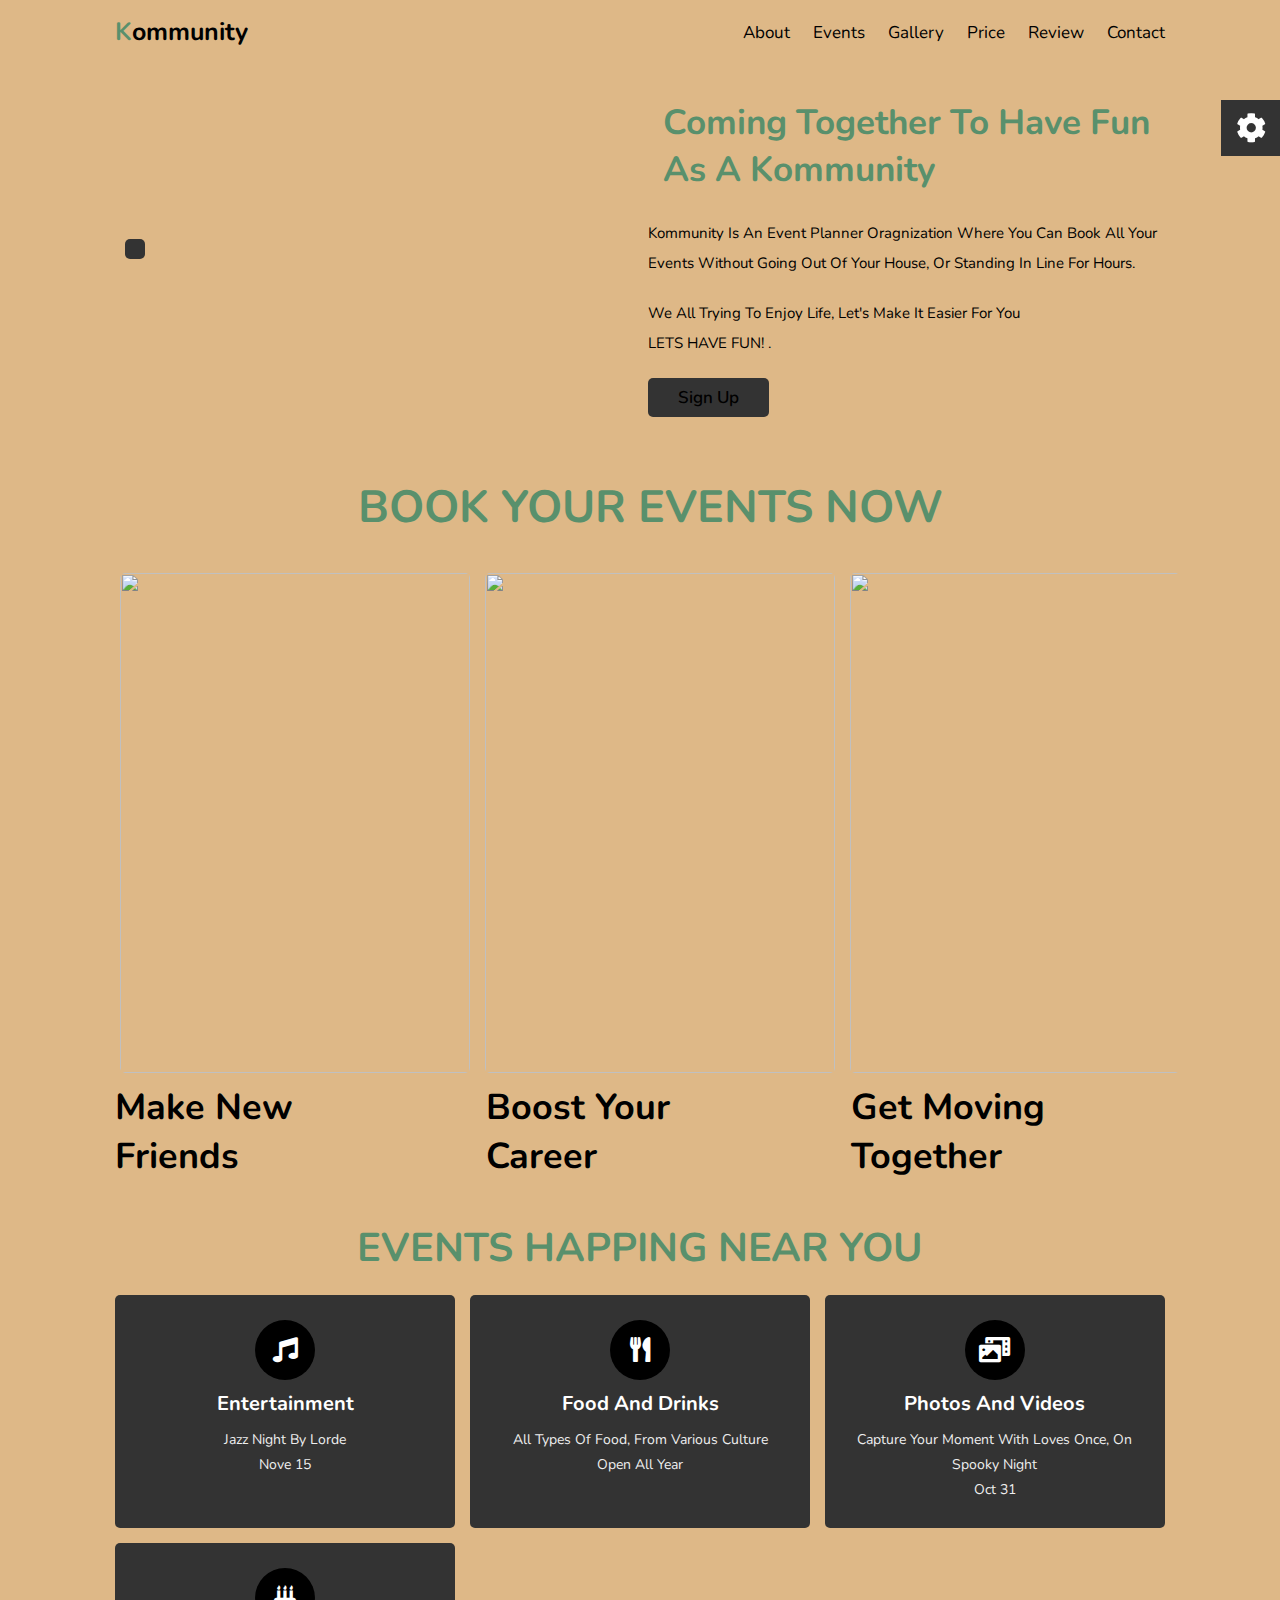
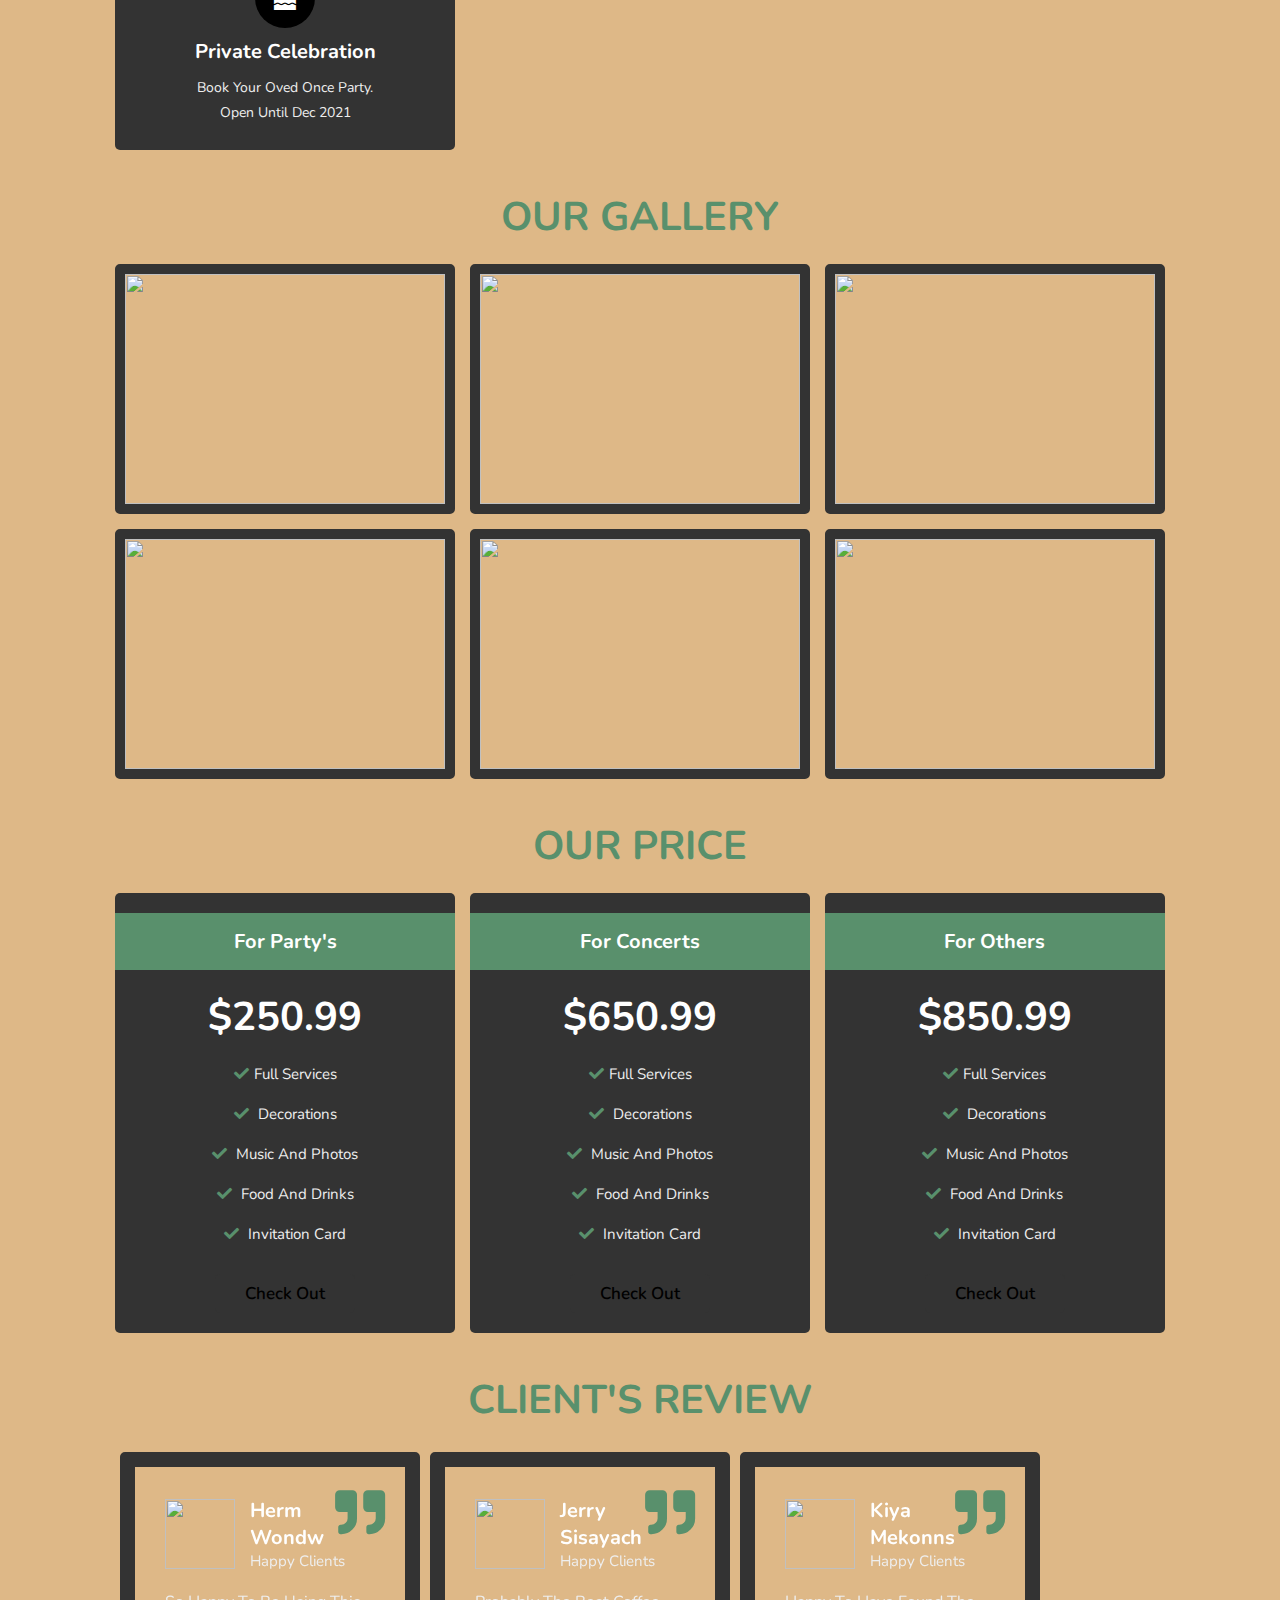
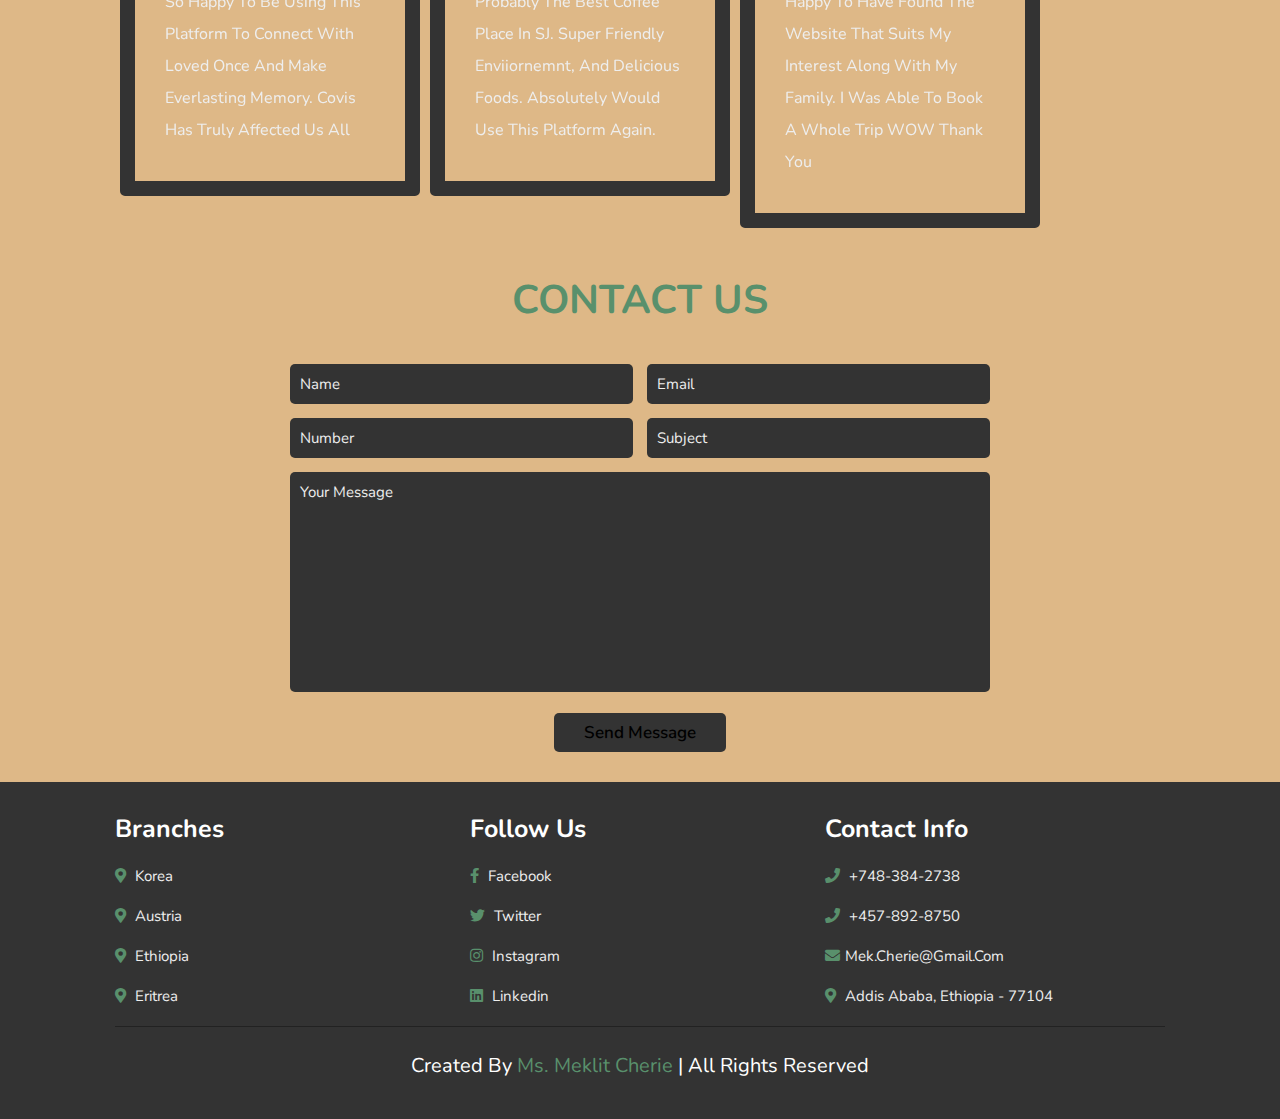
==== index.html @ 5fc0ddd0 "finished building a event planner website" ====
<!DOCTYPE html>
<html lang="en">
<head>
    <meta charset="UTF-8">
    <meta http-equiv="X-UA-Compatible" content="IE=edge">
    <meta name="viewport" content="width=device-width, initial-scale=1.0">
    <title> Event Organizer </title>
    <link rel ="icon" href = "http://127.0.0.1:5500/images/logo.svg" />
    <link rel="stylesheet" href="https://unpkg.com/swiper/swiper-bundle.min.css" />
    <link rel="stylesheet" href="https://cdnjs.cloudflare.com/ajax/libs/font-awesome/5.15.4/css/all.min.css">
    <link rel="stylesheet" href="css/style.css">

</head>
<body>
        <header class="header">
            <a href="#" class="logo"><span>k</span>ommunity</a>
        
            <nav class="navbar">
                <a href="#about">about</a>
                <a href="#service">events</a>
                <a href="#gallery">gallery</a>
                <a href="#price">price</a>
                <a href="#review">review</a>
                <a href="#contact">contact</a>
            </nav>
            <div id="menu-bars" class="fas fa-bars"></div>  
    </header>
    <section class="about" id="about">
        
        <div class="row">
        
            <div class="image">
                <img src="http://127.0.0.1:5500/images/logo.svg" alt="">
            </div>
        
            <div class="content">
                <h3><span>coming together to have fun as a Kommunity </span></h3>
                <p>Kommunity is an event planner oragnization where you can book all your events without going out of your house, or standing in line for hours.</p>
                <p>We all trying to enjoy life, let's make it easier for you<br> LETS HAVE FUN! .</p>
                <a href="#" class="btn">Sign Up</a>
            </div>
        
        </div>
        
        </section>
<section class="home" id="home">

    <div class="content">
        <h3><span> Book your events Now </span></h3>
    </div>

    <div class="swiper-container home-slider">
        <div class="attractions">
            <div class="swiper-slide"><img src="http://127.0.0.1:5500/images/friend.svg" alt=""></div>
            <div class="swiper-slide"><img src="http://127.0.0.1:5500/images/career.svg" alt=""></div>
            <div class="swiper-slide"><img src="http://127.0.0.1:5500/images/moving.svg" alt="" width="50" height="50"></div>
            
        </div>
        <div class="attraction">
            <h1 class="friend">Make new Friends</h1>
            <h1 class="career">Boost your career</h1>
            <h1 class="moving">Get Moving Together</h1>
        </div>
    </div>

</section>

<section class="service" id="service">

    <h1 class="heading"> Events Happing <span> Near You</span> </h1>

    <div class="box-container">

        <div class="box">
            <i class="fas fa-music"></i>
            <h3>entertainment</h3>
            <p> Jazz Night by Lorde <br> Nove 15 </p>
            
        </div>

        <div class="box">
            <i class="fas fa-utensils"></i>
            <h3>food and drinks</h3>
            <p> All types of Food, from various culture<br> open All Year</p>
        </div>

        <div class="box">
            <i class="fas fa-photo-video"></i>
            <h3>photos and videos</h3>
            <p>Capture your moment with loves once, on spooky Night <br> Oct 31</p>
        </div>

        <div class="box">
            <i class="fas fa-birthday-cake"></i>
            <h3>Private celebration</h3>
            <p>Book your oved once party. <br> open until dec 2021</p>
        </div>
    </div>

</section>


<section class="gallery" id="gallery">

    <h1 class="heading">our <span>gallery</span></h1>

    <div class="box-container">
        <div class="box">
            <img src="https://c1.wallpaperflare.com/preview/45/111/749/people-marriage-married-wedding.jpg" alt="">
            <h3 class="title">photos and events</h3>
            <div class="icons">
                <a href="#" class="fas fa-heart"></a>
                <a href="#" class="fas fa-share"></a>
                <a href="#" class="fas fa-eye"></a>
            </div>
        </div>
        <div class="box">
            <img src="https://c0.wallpaperflare.com/preview/919/219/684/audience-black-and-white-celebration-concert.jpg" alt="">
            <h3 class="title">photos and events</h3>
            <div class="icons">
                <a href="#" class="fas fa-heart"></a>
                <a href="#" class="fas fa-share"></a>
                <a href="#" class="fas fa-eye"></a>
            </div>
        </div>
        <div class="box">
            <img src="https://encrypted-tbn0.gstatic.com/images?q=tbn:ANd9GcQjiyX6cXEpVrWyEo81W2qs1xdSeV_TEmCECw&usqp=CAU" alt="">
            <h3 class="title">photos and events</h3>
            <div class="icons">
                <a href="#" class="fas fa-heart"></a>
                <a href="#" class="fas fa-share"></a>
                <a href="#" class="fas fa-eye"></a>
            </div>
        </div>

        <div class="box">
            <img src="https://image1.masterfile.com/getImage/NzAwLTAwMTg1ODk2ZW4uMDAwMDAwMDA=AB-wEd/700-00185896en_Masterfile.jpg" alt="">
            <h3 class="title">photos and events</h3>
            <div class="icons">
                <a href="#" class="fas fa-heart"></a>
                <a href="#" class="fas fa-share"></a>
                <a href="#" class="fas fa-eye"></a>
            </div>
        </div>
        <div class="box">
            <img src="https://changingaging.org/wp-content/uploads/woman-doing-yoga-at-sunset_800.jpg" alt="">
            <h3 class="title">photos and events</h3>
            <div class="icons">
                <a href="#" class="fas fa-heart"></a>
                <a href="#" class="fas fa-share"></a>
                <a href="#" class="fas fa-eye"></a>
            </div>
        </div>
        <div class="box">
            <img src="https://yourcoaste.com/wp-content/uploads/2017/04/Mobile-Pantry-e1493591488476.jpg" alt="">
            <h3 class="title">photos and events</h3>
            <div class="icons">
                <a href="#" class="fas fa-heart"></a>
                <a href="#" class="fas fa-share"></a>
                <a href="#" class="fas fa-eye"></a>
            </div>
        </div>

</section>


<section class="price" id="price">

    <h1 class="heading"> our <span>price</span> </h1>

    <div class="box-container">

        <div class="box">
            <h3 class="title">for Party's</h3>
            <h3 class="amount">$250.99</h3>
            <ul>
                <li><i class="fas fa-check"></i>full services</li>
                <li> <i class="fas fa-check"></i> decorations </li>
                <li> <i class="fas fa-check"></i> music and photos </li>
                <li> <i class="fas fa-check"></i> food and drinks </li>
                <li> <i class="fas fa-check"></i> invitation card </li>
            </ul>
            <a href="#" class="btn">check out</a>
        </div>

        <div class="box">
            <h3 class="title">for concerts</h3>
            <h3 class="amount">$650.99</h3>
            <ul>
                <li><i class="fas fa-check"></i>full services</li>
                <li> <i class="fas fa-check"></i> decorations </li>
                <li> <i class="fas fa-check"></i> music and photos </li>
                <li> <i class="fas fa-check"></i> food and drinks </li>
                <li> <i class="fas fa-check"></i> invitation card </li>
            </ul>
            <a href="#" class="btn">check out</a>
        </div>

        <div class="box">
            <h3 class="title">for others</h3>
            <h3 class="amount">$850.99</h3>
            <ul>
                <li><i class="fas fa-check"></i>full services</li>
                <li> <i class="fas fa-check"></i> decorations </li>
                <li> <i class="fas fa-check"></i> music and photos </li>
                <li> <i class="fas fa-check"></i> food and drinks </li>
                <li> <i class="fas fa-check"></i> invitation card </li>
            </ul>
            <a href="#" class="btn">check out</a>
        </div>

    </div>


</section>


<section class="reivew" id="review"> 
    
    <h1 class="heading">client's <span>review</span></h1>

    <div class="review-slider swiper-container">

        <div class="swiper-wrapper">

            <div class="swiper-slide box">
                <i class="fas fa-quote-right"></i>
                <div class="user">
                    <img src="https://i.pinimg.com/280x280_RS/b1/56/0c/b1560c40324c84eaa5bcb2fc7f3682d8.jpg" alt="">
                    <div class="user-info">
                        <h3>Herm wondw</h3>
                        <span>Happy Clients</span>
                    </div>
                </div>
                <p>So Happy to be using this platform to connect with loved once and make everlasting memory. Covis has truly affected us all</p>
            </div>

            <div class="swiper-slide box">
                <i class="fas fa-quote-right"></i>
                <div class="user">
                    <img src="https://www.cafdn.org/thebuzz/wp-content/uploads/sites/5/2017/11/Jada1.jpg" alt="">
                    <div class="user-info">
                        <h3>Jerry Sisayach</h3>
                        <span>happy clients</span>
                    </div>
                </div>
                <p>Probably the best coffee place in SJ. Super friendly enviiornemnt, and delicious foods. Absolutely would use this platform again. </p>
            </div>

            <div class="swiper-slide box">
                <i class="fas fa-quote-right"></i>
                <div class="user">
                    <img src="https://images.unsplash.com/photo-1563122870-6b0b48a0af09?ixid=MnwxMjA3fDB8MHxzZWFyY2h8Mnx8YmxhY2slMjBtYW58ZW58MHx8MHx8&ixlib=rb-1.2.1&w=1000&q=80" alt="">
                    <div class="user-info">
                        <h3>Kiya Mekonns</h3>
                        <span>happy clients</span>
                    </div>
                </div>
                <p>Happy to have found the website that suits my interest along with my family. I was able to book a whole trip WOW thank you</p>
            </div>

        </div>

    </div>

</section>

<section class="contact" id="contact">

    <h1 class="heading"> <span>contact</span> us </h1>

    <form action="">
        <div class="inputBox">
            <input type="text" placeholder="name">
            <input type="email" placeholder="email">
        </div>
        <div class="inputBox">
            <input type="number" placeholder="number">
            <input type="text" placeholder="subject">
        </div>
        <textarea name="" placeholder="your message" id="" cols="30" rows="10"></textarea>
        <input type="submit" value="send message" class="btn">
    </form>

</section>

<section class="footer">

    <div class="box-container">

        <div class="box">
            <h3>branches</h3>
            <a href="#"> <i class="fas fa-map-marker-alt"></i> Korea </a>
            <a href="#"> <i class="fas fa-map-marker-alt"></i> Austria </a>
            <a href="#"> <i class="fas fa-map-marker-alt"></i> Ethiopia </a>
            <a href="#"> <i class="fas fa-map-marker-alt"></i> Eritrea </a>
        </div>

        <div class="box">
            <h3>follow us</h3>
            <a href="#"> <i class="fab fa-facebook-f"></i> facebook </a>
            <a href="#"> <i class="fab fa-twitter"></i> twitter </a>
            <a href="#"> <i class="fab fa-instagram"></i> instagram </a>
            <a href="#"> <i class="fab fa-linkedin"></i> linkedin </a>
        </div>

        <div class="box">
            <h3>contact info</h3>
            <a href="#"> <i class="fas fa-phone"></i> +748-384-2738 </a>
            <a href="#"> <i class="fas fa-phone"></i> +457-892-8750 </a>
            <a href="#"> <i class="fas fa-envelope"></i>mek.cherie@gmail.com </a>
            <a href="#"> <i class="fas fa-map-marker-alt"></i> Addis Ababa, Ethiopia - 77104 </a>
        </div>

    </div>

    <div class="credit"> created by <span>Ms. Meklit Cherie</span> | all rights reserved </div>

</section>

<div class="theme-toggler">

    <div class="toggle-btn">
        <i class="fas fa-cog"></i>
    </div>

    <h3>choose color</h3>

    <div class="buttons">
        <div class="theme-btn" style="background: #3867d6;"></div>
        <div class="theme-btn" style="background: #f7b731;"></div>
        <div class="theme-btn" style="background: #ff0033;"></div>
        <div class="theme-btn" style="background: #20bf6b;"></div>
        <div class="theme-btn" style="background: #fa8231;"></div>
        <div class="theme-btn" style="background: #FC427B;"></div>
    </div>

</div>

<script src="https://unpkg.com/swiper/swiper-bundle.min.js"></script>

<script src="js/script.js"></script>

</body>
</html>
---- css/style.css ----
@import url('https://fonts.googleapis.com/css2?family=Nunito:wght@200;600;700&display=swap');
:root{
    --main-color:#59906C;
}
*{
    font-family: 'Nunito', sans-serif;
    margin:0; padding:0;
    box-sizing: border-box;
    outline: none; border:none;
    text-decoration: none;
    text-transform: capitalize;
    transition: .2s linear;
}
html{
    font-size: 62.5%;
    overflow-x: hidden;
    scroll-padding-top: 7rem;
    scroll-behavior: smooth;
}

html::-webkit-scrollbar{
    width:1rem;
}

html::-webkit-scrollbar-track{
    background: white;
}

html::-webkit-scrollbar-thumb{
    background: var(--main-color);
    border-radius: 5rem;
}

body{
    background: burlywood;
}
section{
    padding:2rem 9%;
}

.heading{
    text-align: center;
    padding-bottom: 2rem;
    color:#fff;
    text-transform: uppercase;
    font-size: 4rem;
}

.heading span{
    color:var(--main-color);
    text-transform: uppercase;
}

.btn{
    margin-top: 1rem;
    display: inline-block;
    padding:.8rem 3rem;
    font-size: 1.7rem;
    border-radius: .5rem;
    background: #333;
    color: black;
    cursor: pointer;
    font-weight: 600;
}
.btn:hover{
    background:var(--main-color);
}
.header{
    background-image: url(http://127.0.0.1:5500/images/welcome.svg);
    /* position: fixed; */
    top:0; left: 0; right: 0;
    z-index: 10000;
    display: flex;
    align-items: center;
    justify-content: space-between;
    padding:1.5rem 9%;
}

.header .logo{
    font-weight: bolder;
    color: black;
    font-size: 2.5rem;
}

.header .logo span{
    color:var(--main-color);
}

.header .navbar a{
    font-size: 1.7rem;
    color: black;
    margin-left: 2rem;
}

.header .navbar a:hover{
    color:var(--main-color);
}

#menu-bars{
    font-size: 3rem;
    color:#fff;
    cursor: pointer;
    display: none;
}
.attractions {
    display: flex;
    justify-content: space-around;
    float: center;
    margin: -5px;
    position: relative; 
	top: -100px;
	left: 10px;
    border-radius: .5rem;
    gap: 1.5rem;
    overflow: hidden;
}
.attraction {
    color: black;
    display: flex;
    font-size: large;
    justify-content: space-around;
    margin-top: -5em;
    gap: 9.5rem;

}

.home .content{
    text-align: center;
    padding-top: 6rem;
    margin:5rem auto;
    max-width: 70rem;
}

.home .content h3{
    color:#fff;
    font-size: 4.5rem;
    text-transform: uppercase;
    position: relative; 
	top: -90px;
	left: 10px;

}

.home .content h3 span{
    color:var(--main-color);
    text-transform: uppercase;
    margin-top: 100px;
}

.home .home-slider .swiper-slide{
    overflow: hidden;
    border-radius: .5rem;
    height: 50rem;
    width:35rem;
}

.home .home-slider .swiper-slide img{
    height:100%;
    width:100%;
    object-fit: cover;
}
.content h3 span{
    color:var(--main-color);
}
.service .box-container{
    display: grid;
    grid-template-columns: repeat(auto-fit, minmax(27rem, 1fr));
    gap:1.5rem;
}

.service .box-container .box{
    border-radius: .5rem;
    background:#333;
    text-align: center;
    padding:2.5rem;
}
.service h1  {
    color: var(--main-color);
}
.service .box-container .box i{
    height: 6rem;
    width: 6rem;
    line-height: 6rem;
    border-radius: 50%;
    font-size: 2.5rem;
    background:black;
    color:#fff;
}

.service .box-container .box h3{
    font-size: 2rem;
    color:#fff;
    padding:1rem 0;
}

.service .box-container .box p{
    font-size: 1.4rem;
    color:#eee;
    line-height: 1.8;
}

.about .row{
    display: flex;
    align-items: center;
    flex-wrap: wrap;
    gap:1.5rem;
}

.about .row .image{
    flex:1 1 45rem;
    padding:1rem;
}

.about .row .image img{ 
    width: 100%;
    border-radius: .5rem;
    border:1rem solid #333;
}

.about .row .content{
    flex:1 1 45rem;
}

.about .row .content h3{
    font-size: 3.5rem;
    color: black;
    margin: 15px;
}

.about .row .content p{
    font-size: 1.5rem;
    color:black;
    padding:1rem 0;
    line-height: 2;
}
.gallery h1 {
    color: #59906C;
}
.gallery .box-container{
    display: grid;
    grid-template-columns: repeat(auto-fit, minmax(27rem, 1fr));
    gap:1.5rem;
}

.gallery .box-container .box{
    position: relative;
    border:1rem solid #333;
    border-radius: .5rem;
    height: 25rem;
    cursor: pointer;
    overflow: hidden;
}

.gallery .box-container .box img{
    height: 100%;
    width: 100%;
    object-fit: cover;
}

.gallery .box-container .box:hover img{
    transform: scale(1.1);
    filter: grayscale();
}

.gallery .box-container .box .title{
    position: absolute;
    top:-10rem; left:0; right: 0;
    background:#333;
    color:#fff;
    text-align: center;
    padding-bottom: 1rem;
    font-size: 2rem;
}
.gallery .box-container .box:hover .title{
    top:0;
}

.gallery .box-container .box .icons{
    position: absolute;
    bottom:-10rem; left:0; right: 0;
    background:#333;
    padding-top: 1rem;
    text-align: center;
}

.gallery .box-container .box:hover .icons{
    bottom: 0;
}

.gallery .box-container .box .icons a{
    font-size: 2rem;
    margin:.5rem 1rem;
    color:#fff;
}

.gallery .box-container .box .icons a:hover{
    color:var(--main-color);
}
.price h1 {
    color: var(--main-color);
}
.price .box-container{
    display: grid;
    grid-template-columns: repeat(auto-fit, minmax(25rem, 1fr));
    gap:1.5rem;
}

.price .box-container .box{
    padding:2rem 0;
    background:#333;
    border-radius: .5rem;
    text-align: center;
}

.price .box-container .box:hover{
    transform: scale(1.03);
}

.price .box-container .box .title{
    background:var(--main-color);
    color:#fff;
    padding:1.5rem 0;
    font-size: 2rem;
}

.price .box-container .box .amount{
    color:#fff;
    padding-top: 2rem;
    font-size: 4rem;
}

.price .box-container .box ul{
    list-style-type: none;
    padding:1rem 0;
}
.price .box-container .box ul li{
    font-size: 1.5rem;
    color:#eee;
    padding:1rem 0;
}

.price .box-container .box ul li i{
    color:var(--main-color);
    padding-right: .5rem;
}
.reivew h1{
    color: var(--main-color);
}
.reivew .box{
    width: 300px;
    border: 15px solid #333;
    padding: 30px;
    margin: 5px;
    border-radius: .5rem;
}

.reivew .box .fa-quote-right{
    position: absolute;
    top:2rem; right: 2rem;
    color:var(--main-color);
    font-size: 5rem;
}

.reivew .box .user{
    display: flex;
    align-items: center;
    gap:1.5rem;
    padding-bottom: 1rem;
}

.reivew .box .user img{
    height:7rem;
    width: 7rem;
    object-fit: cover;
}

.reivew .box .user h3{
    font-size: 2rem;
    color:#fff;
}

.reivew .box .user span{
    font-size: 1.5rem;
    color:#eee;
}

.reivew .box p{
    line-height: 2;
    color:#eee;
    padding:.5rem 0;
    font-size: 1.6rem;
}
.contact h1 {
    color: var(--main-color);
}
.contact form{
    max-width: 70rem;
    margin:1rem auto;
    text-align: center;
}

.contact form .inputBox{
    display: flex;
    justify-content: space-between;
    flex-wrap: wrap;
}

.contact form .inputBox input,
.contact form textarea{
    width: 100%;
    background:#333;
    border-radius: .5rem;
    padding:1rem;
    margin:.7rem 0;
    font-size: 1.5rem;
    color:#fff;
    text-transform: none;
}

.contact form .inputBox input::placeholder,
.contact form textarea::placeholder{
    color:#eee;
    text-transform: capitalize;
}

.contact form .inputBox input:focus,
.contact form textarea:focus{
    background:#444;
}

.contact form .inputBox input{
    width: 49%;
}

.contact form textarea{
    resize: none;
}

.footer{
    background:#333;
}

.footer .box-container{
    display: grid;
    grid-template-columns: repeat(auto-fit, minmax(25rem, 1fr));
    gap:1.5rem;
}

.footer .box-container .box h3{
    font-size: 2.5rem;
    padding:1rem 0;
    color:#fff;
}

.footer .box-container .box a{
    display: block;
    font-size: 1.5rem;
    padding:1rem 0;
    color:#eee;
}

.footer .box-container .box a i{
    padding-right: .5rem;
    color:var(--main-color);
}

.footer .box-container .box a:hover i{
    padding-right: 1.5rem;
    color:#fff;
}

.footer .credit{
    text-align: center;
    border-top: .1rem solid #222;
    color:#fff;
    padding:2rem;
    padding-top: 2.5rem;
    margin-top: 1rem;
    font-size: 2rem;
}

.footer .credit span{
    color:var(--main-color);
}

.theme-toggler{
    position: fixed;
    top:10rem; right:-20rem;
    background: #333;
    z-index: 1000;
    width: 20rem;
    text-align: center;
}

.theme-toggler.active{
    right:0;
}

.theme-toggler h3{
    color:#fff;
    padding:1rem 0;
    font-size: 2rem;
}

.theme-toggler .buttons{
    display: flex;
    justify-content:center;
    flex-wrap: wrap;
    gap:1rem;
    padding:1rem;
}

.theme-toggler .buttons .theme-btn{
    height: 5rem;
    width: 5rem;
    border-radius: 50%;
    cursor: pointer;
}

.theme-toggler .toggle-btn{
    position: absolute;
    top:0; left:-5.9rem;
    padding:1.3rem 1.5rem;
    background:#333;
    cursor: pointer;
}

.theme-toggler .toggle-btn i{
    color:#fff;
    font-size: 3rem;
    animation: spin 4s linear infinite;
}

@keyframes spin {
    0%{
        transform: rotate(360deg);
    }
}

@media (max-width:991px){

    html{
        font-size: 55%;
    }

    .header{
        padding:1.5rem 2rem;
    }

    section{
        padding:2rem;
    }

}

@media (max-width:768px){

    #menu-bars{
        display: initial;
    }

    .header .navbar{
        position: absolute;
        top:100%; left:0; right:0;
        border-top: .1rem solid #222;
        background: #333;
        clip-path: polygon(0 0, 100% 0, 100% 0, 0 0);
    }

    .header .navbar.active{
        clip-path: polygon(0 0, 100% 0, 100% 100%, 0% 100%);
    }

    .fa-times{
        transform: rotate(180deg);
    }

    .header .navbar a{
        display: flex;
        background:#222;
        border-radius: .5rem;
        padding:1.3rem;
        margin:1.3rem;
        font-size: 2rem;
    }

    .home .content h3{
        font-size: 4rem;
    }

}

@media (max-width:450px){

    html{
        font-size: 50%;
    }

    .home .home-slider .swiper-slide{
        width: 27rem;
    }

    .contact form .inputBox input{
        width: 100%;
    }

}
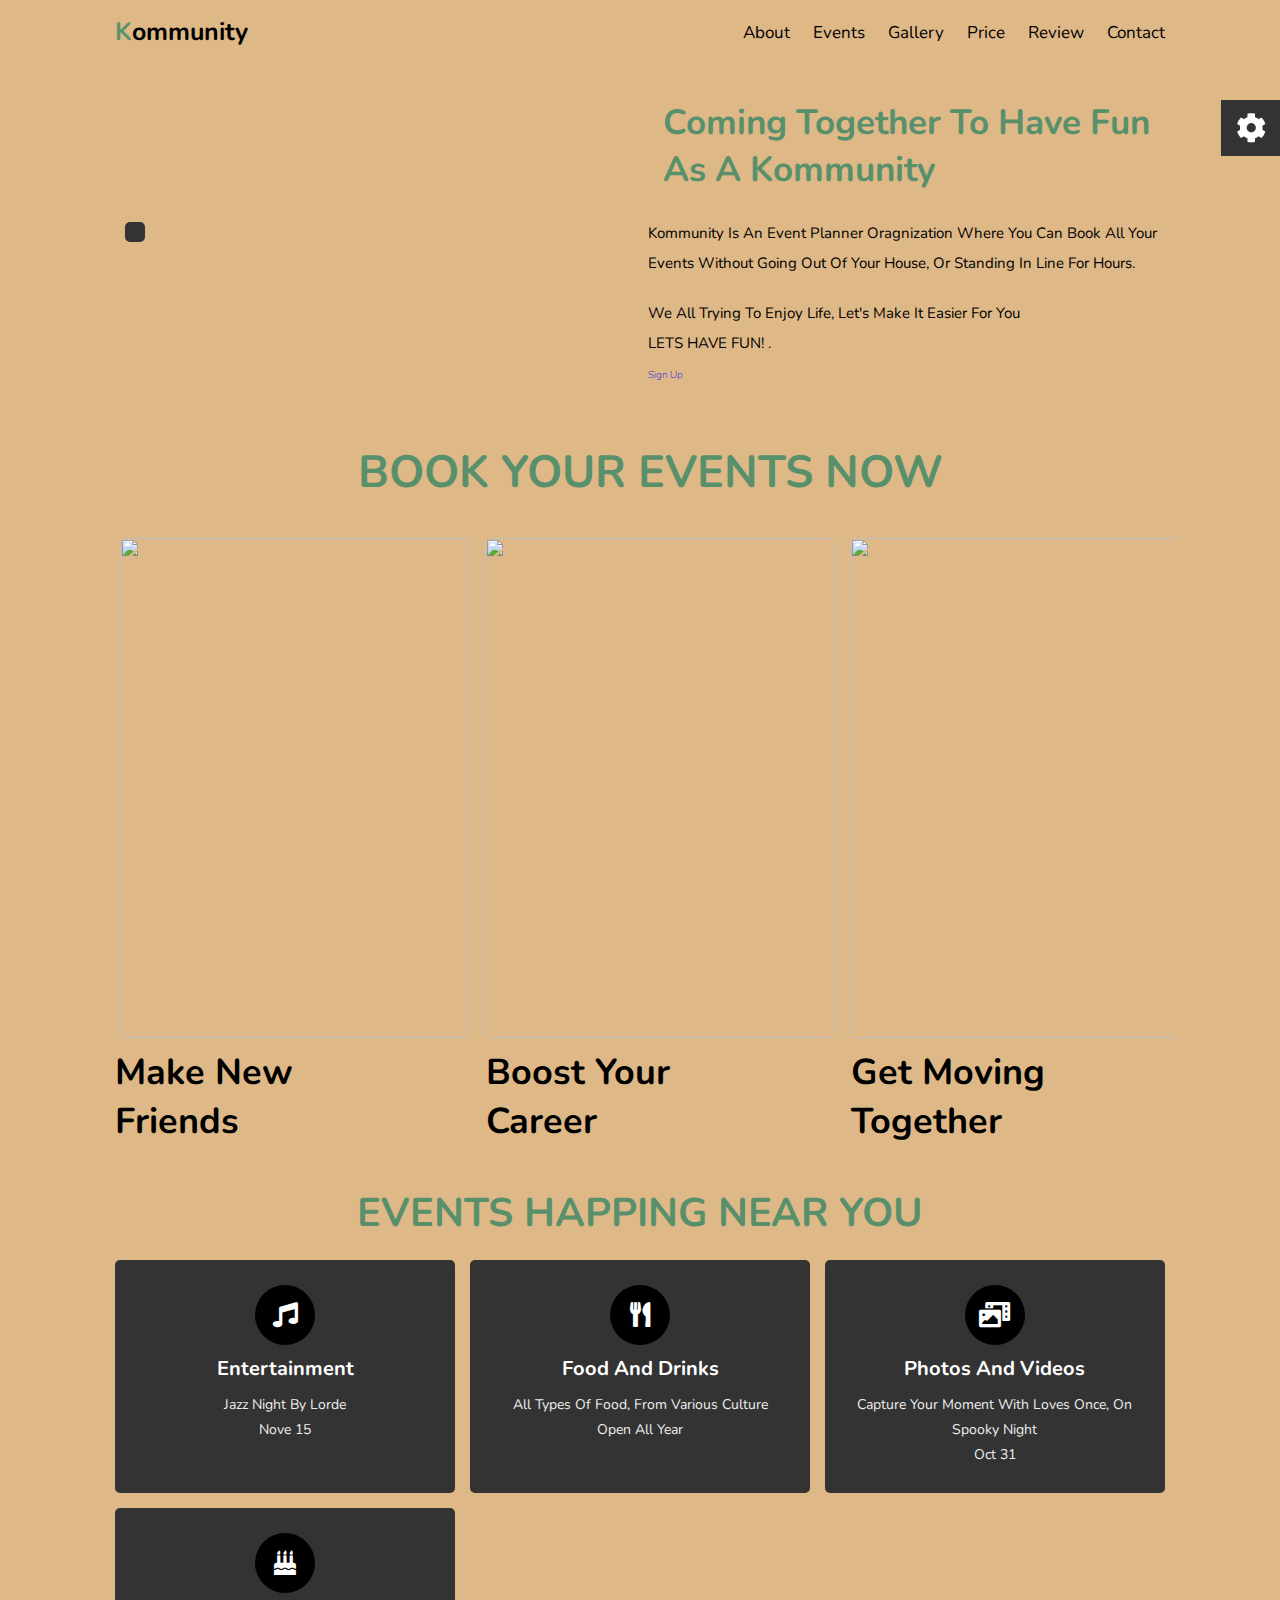
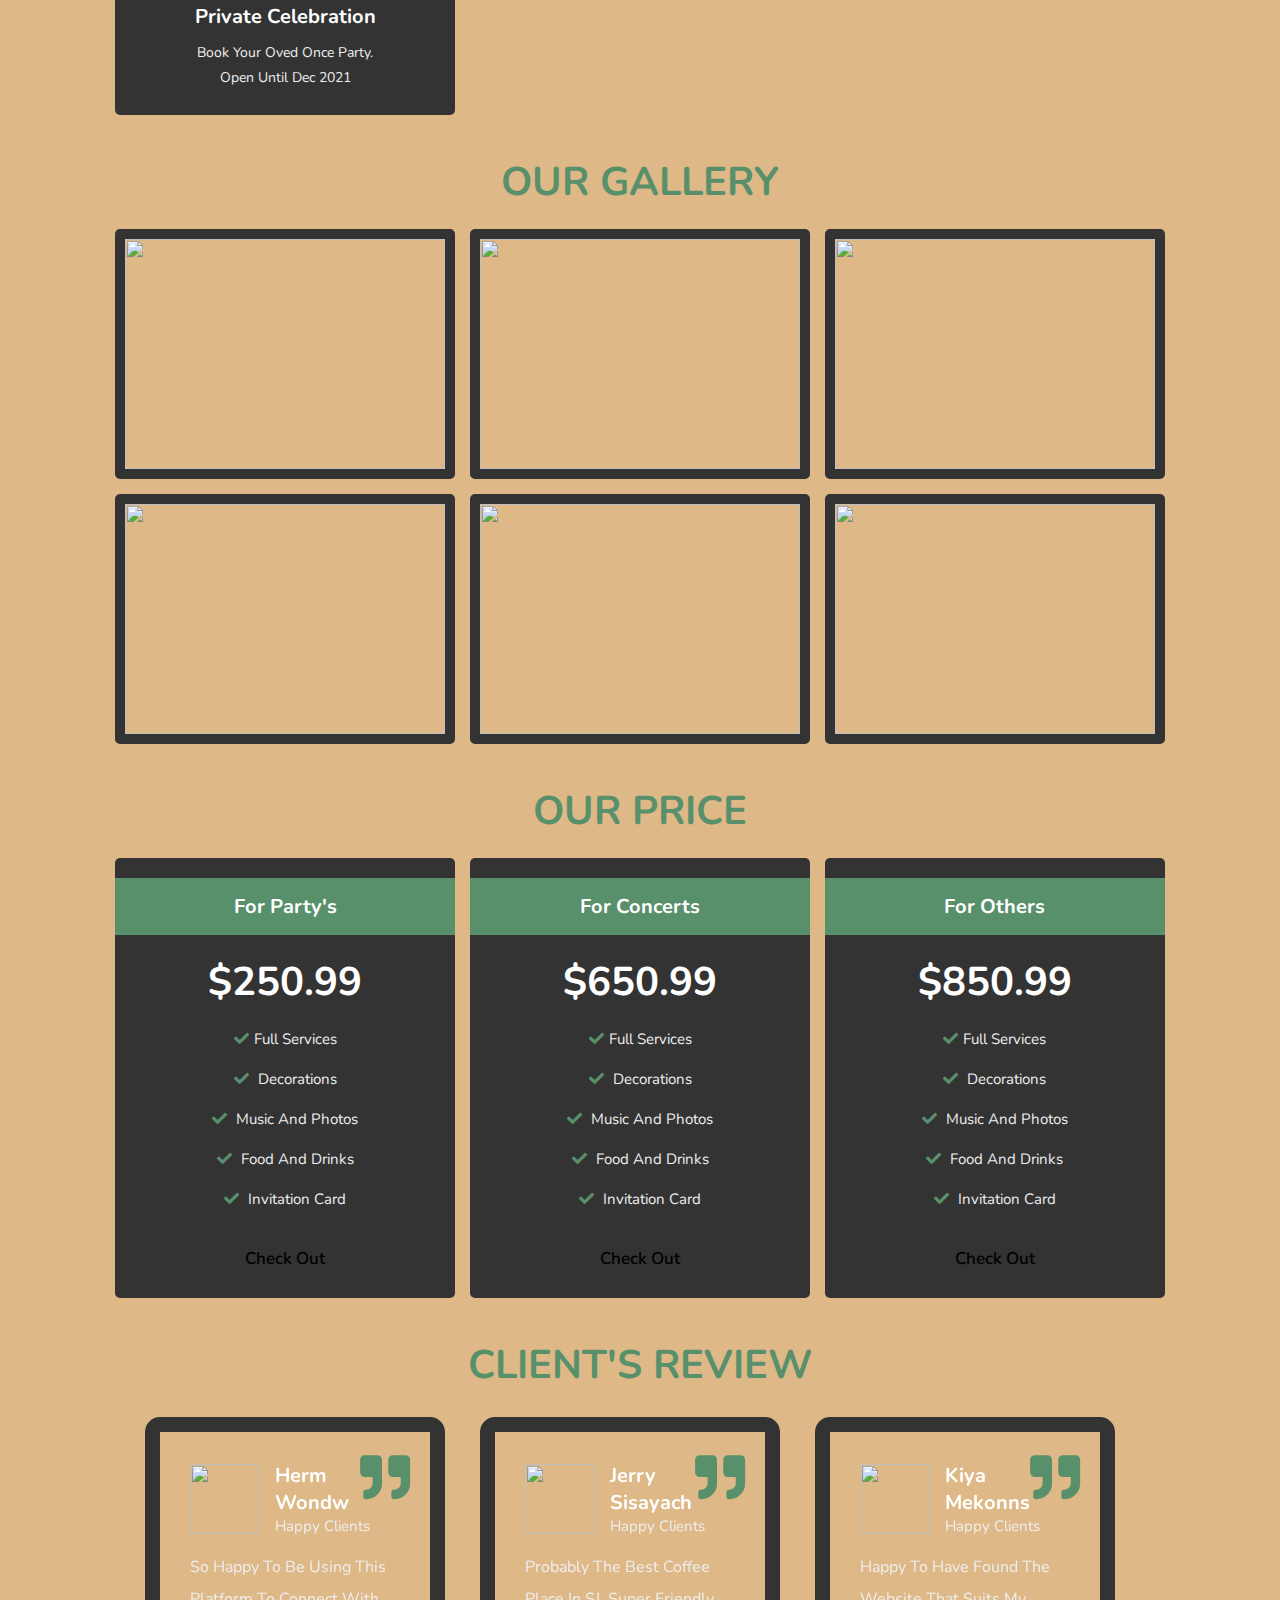
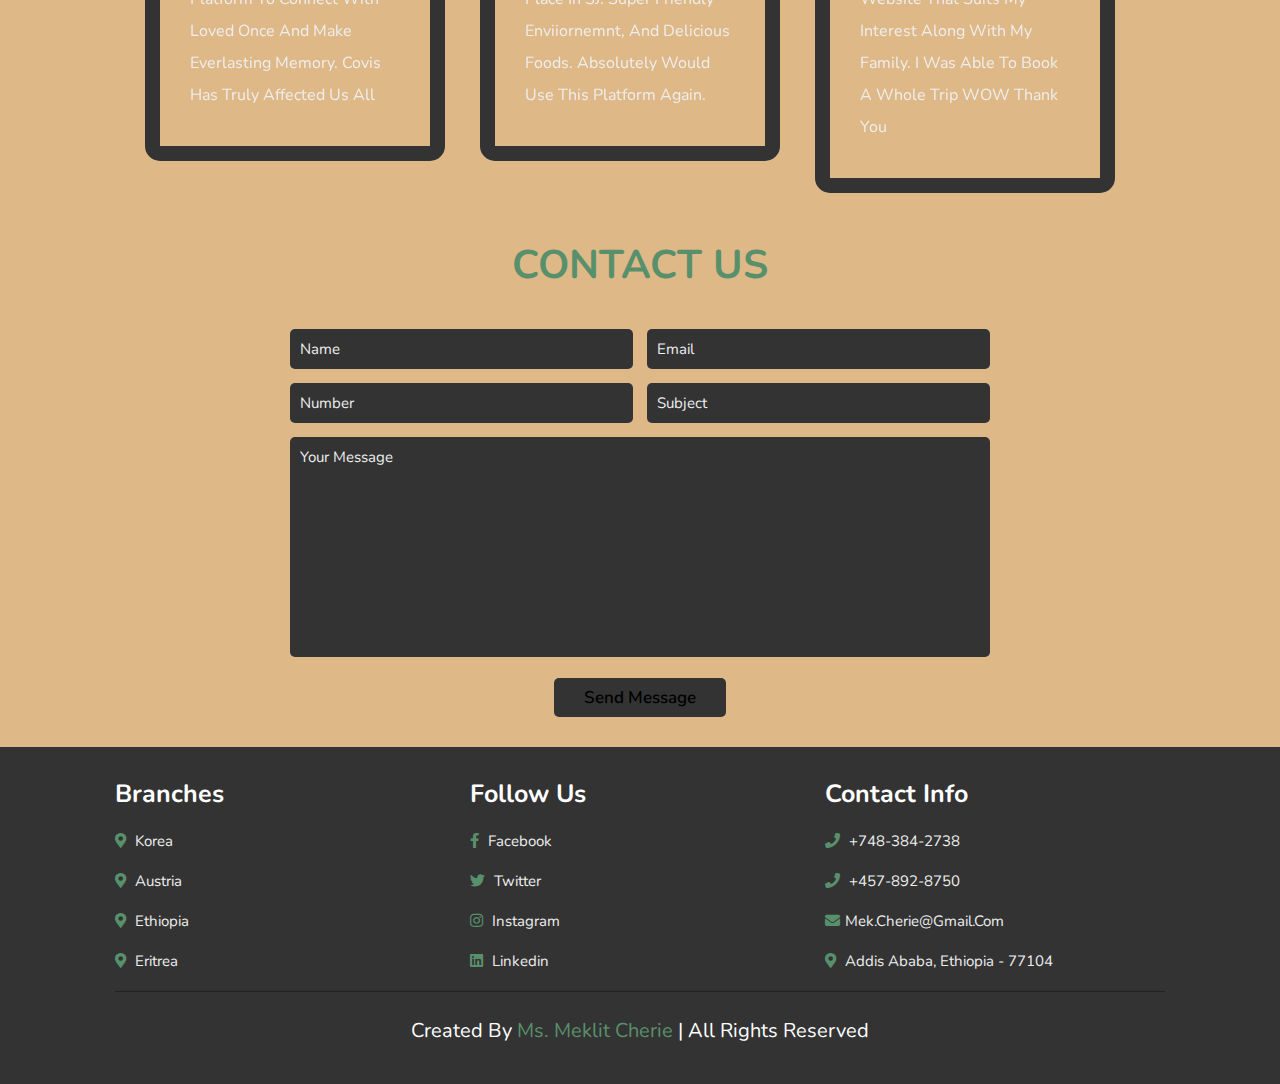
==== commit eabb8e69: "added sign up page" ====
--- a/index.html
+++ b/index.html
@@ -30,14 +30,16 @@
         <div class="row">
         
             <div class="image">
-                <img src="http://127.0.0.1:5500/images/logo.svg" alt="">
+                <img src="https://kommunity.com/img/kommunity-logo-script-1200x630.png" alt=""> 
             </div>
         
             <div class="content">
                 <h3><span>coming together to have fun as a Kommunity </span></h3>
                 <p>Kommunity is an event planner oragnization where you can book all your events without going out of your house, or standing in line for hours.</p>
                 <p>We all trying to enjoy life, let's make it easier for you<br> LETS HAVE FUN! .</p>
-                <a href="#" class="btn">Sign Up</a>
+                <div class="SU">
+                <a class="nav-link" href="signup.html">Sign up</a>
+            </div>
             </div>
         
         </div>
@@ -51,9 +53,11 @@
 
     <div class="swiper-container home-slider">
         <div class="attractions">
-            <div class="swiper-slide"><img src="http://127.0.0.1:5500/images/friend.svg" alt=""></div>
-            <div class="swiper-slide"><img src="http://127.0.0.1:5500/images/career.svg" alt=""></div>
-            <div class="swiper-slide"><img src="http://127.0.0.1:5500/images/moving.svg" alt="" width="50" height="50"></div>
+            <div class="swiper-slide"><img src="https://media.istockphoto.com/photos/people-having-fun-in-party-celebration-friends-concept-group-of-young-picture-id1166353350" alt=""></div>
+            <div class="swiper-slide"><img src="https://workspace.digital/wp-content/uploads/2020/01/photo-of-people-using-laptop-3194521.jpg" alt="" width="50" height="50"></div>
+            <div class="swiper-slide"><img src="https://www.verywellfit.com/thmb/GCVIH5zGk8xsC6dr7CvAJdegl9k=/3864x2173/smart/filters:no_upscale()/group-of-people-meditating-in-a-yoga-class-815458488-59ee3c56aad52b0010862b83.jpg" alt=""></div>
+            
+            
             
         </div>
         <div class="attraction">
--- a/css/style.css
+++ b/css/style.css
@@ -1,6 +1,9 @@
 @import url('https://fonts.googleapis.com/css2?family=Nunito:wght@200;600;700&display=swap');
 :root{
     --main-color:#59906C;
+}
+body {
+    font-family: Arial, Helvetica, sans-serif;
 }
 *{
     font-family: 'Nunito', sans-serif;
@@ -17,7 +20,12 @@
     scroll-padding-top: 7rem;
     scroll-behavior: smooth;
 }
-
+.SU {
+    font-weight: 100;
+}
+.image {
+    margin-top: 1px;
+}
 html::-webkit-scrollbar{
     width:1rem;
 }
@@ -351,7 +359,8 @@
     border: 15px solid #333;
     padding: 30px;
     margin: 5px;
-    border-radius: .5rem;
+    border-radius: 1.5rem;
+    margin-left: 30px;
 }
 
 .reivew .box .fa-quote-right{
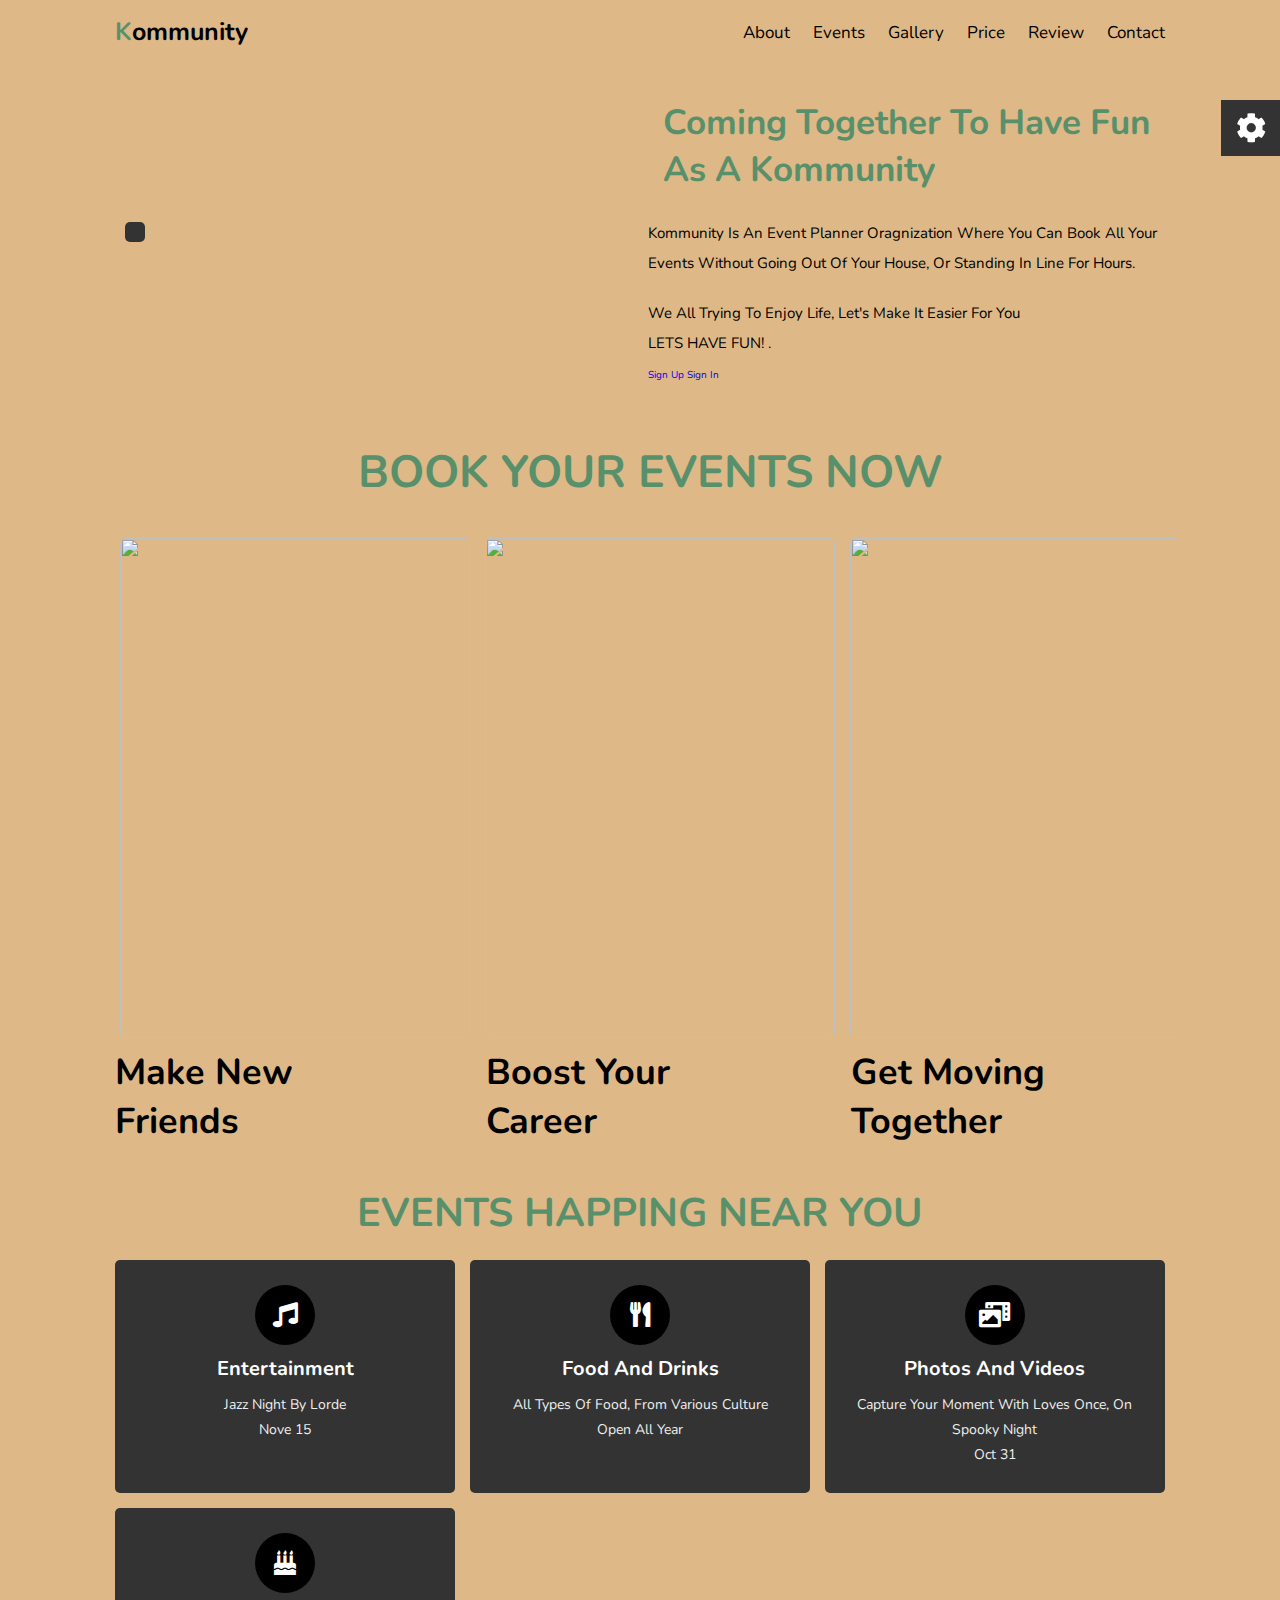
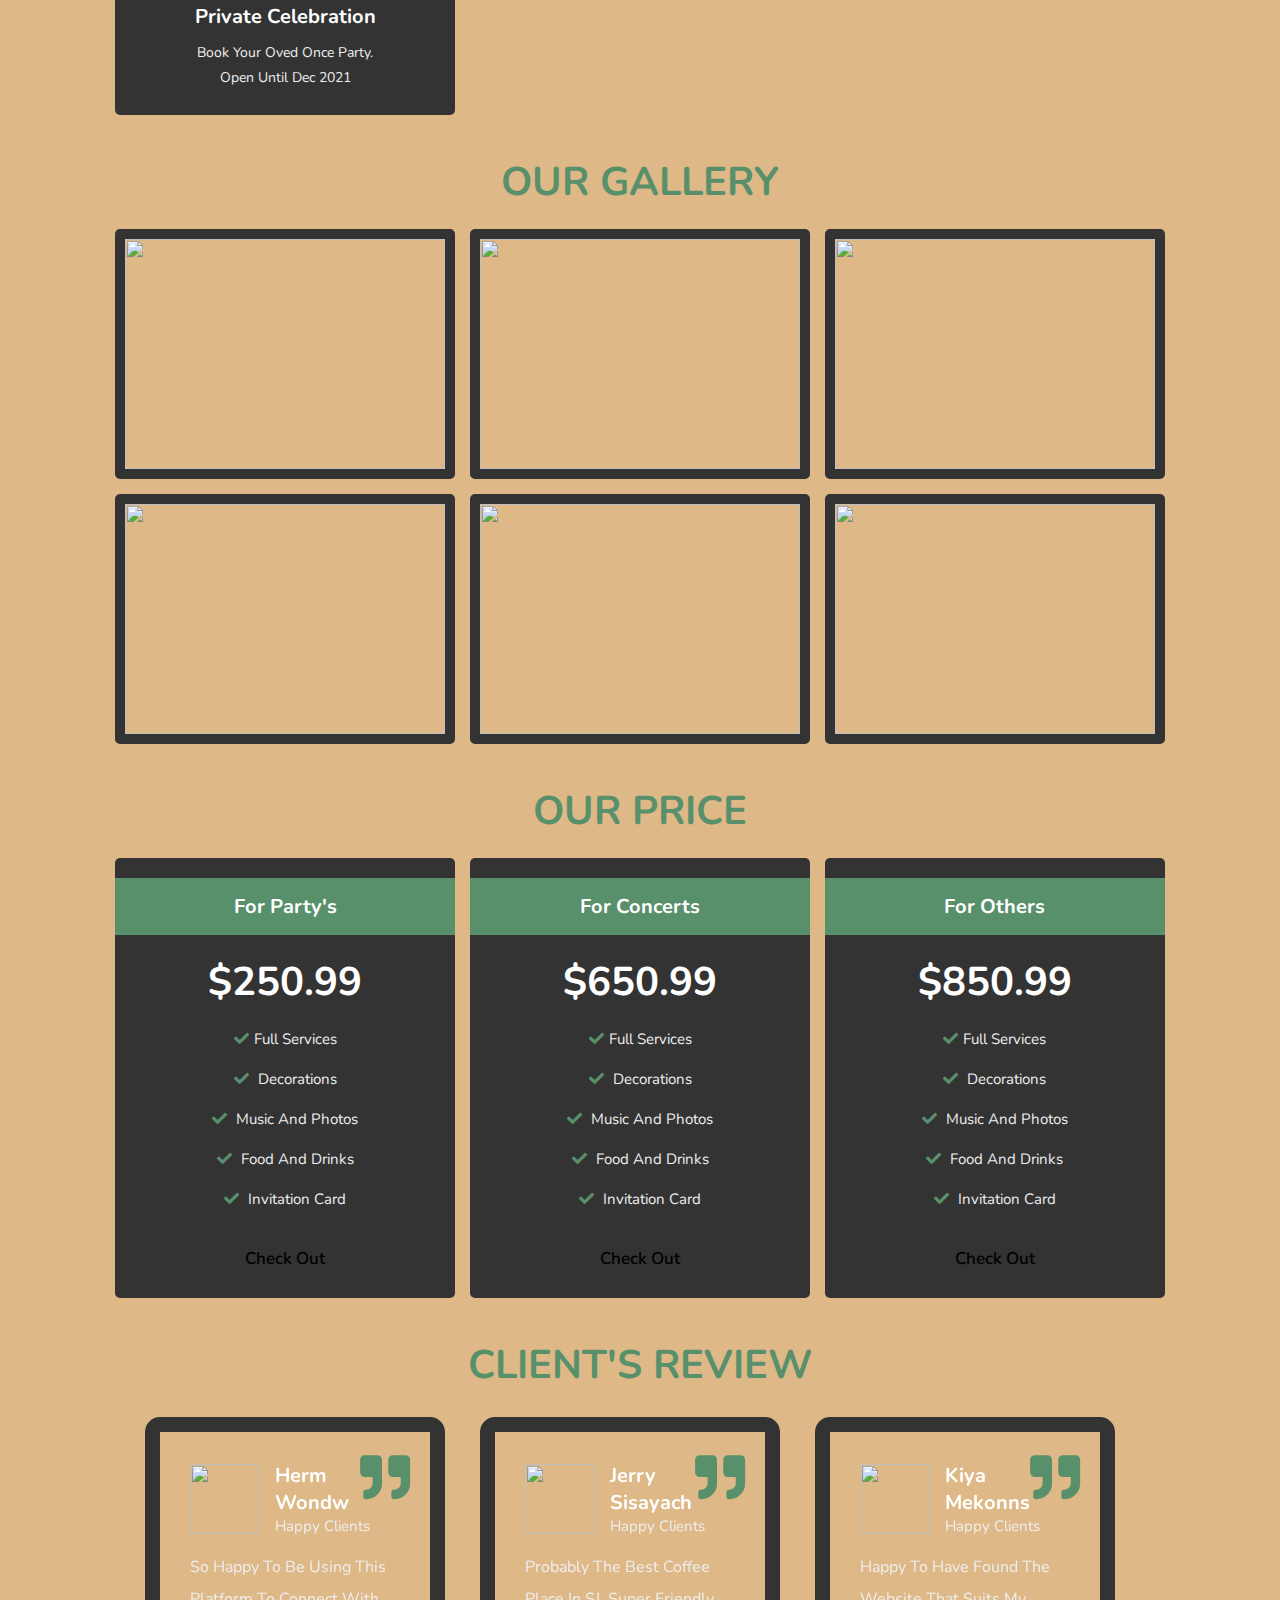
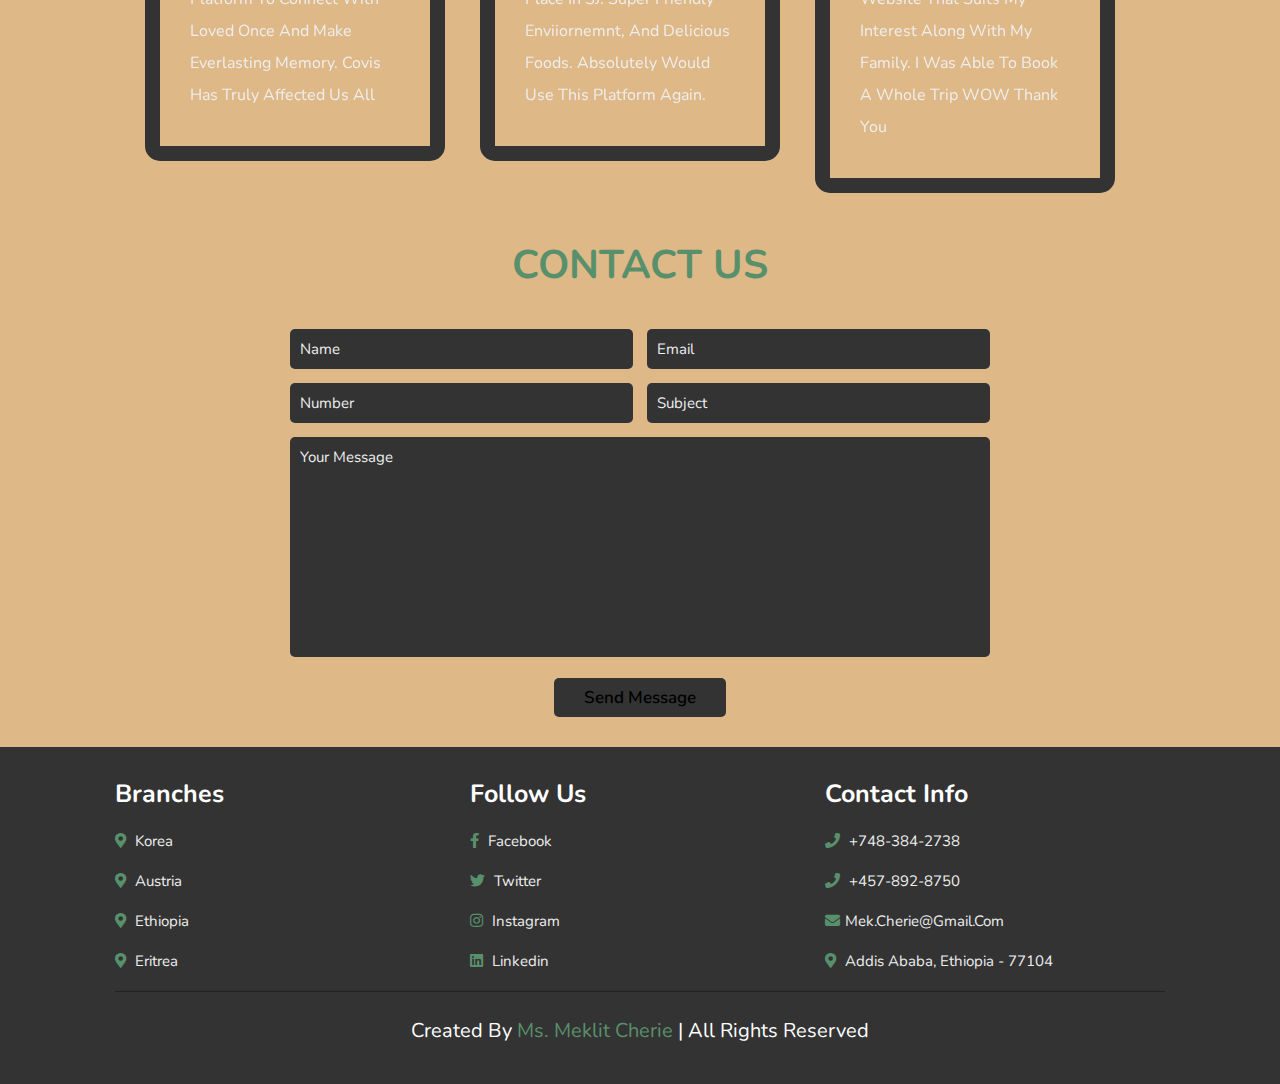
==== commit 3d9808b4: "added sign in page" ====
--- a/index.html
+++ b/index.html
@@ -38,7 +38,8 @@
                 <p>Kommunity is an event planner oragnization where you can book all your events without going out of your house, or standing in line for hours.</p>
                 <p>We all trying to enjoy life, let's make it easier for you<br> LETS HAVE FUN! .</p>
                 <div class="SU">
-                <a class="nav-link" href="signup.html">Sign up</a>
+                <a class="#" href="signup.html">Sign up</a>
+                <a class="#" href="signin.html">Sign In</a>
             </div>
             </div>
         
--- a/css/style.css
+++ b/css/style.css
@@ -20,8 +20,9 @@
     scroll-padding-top: 7rem;
     scroll-behavior: smooth;
 }
-.SU {
+.bold {
     font-weight: 100;
+    background-color: #333;
 }
 .image {
     margin-top: 1px;
